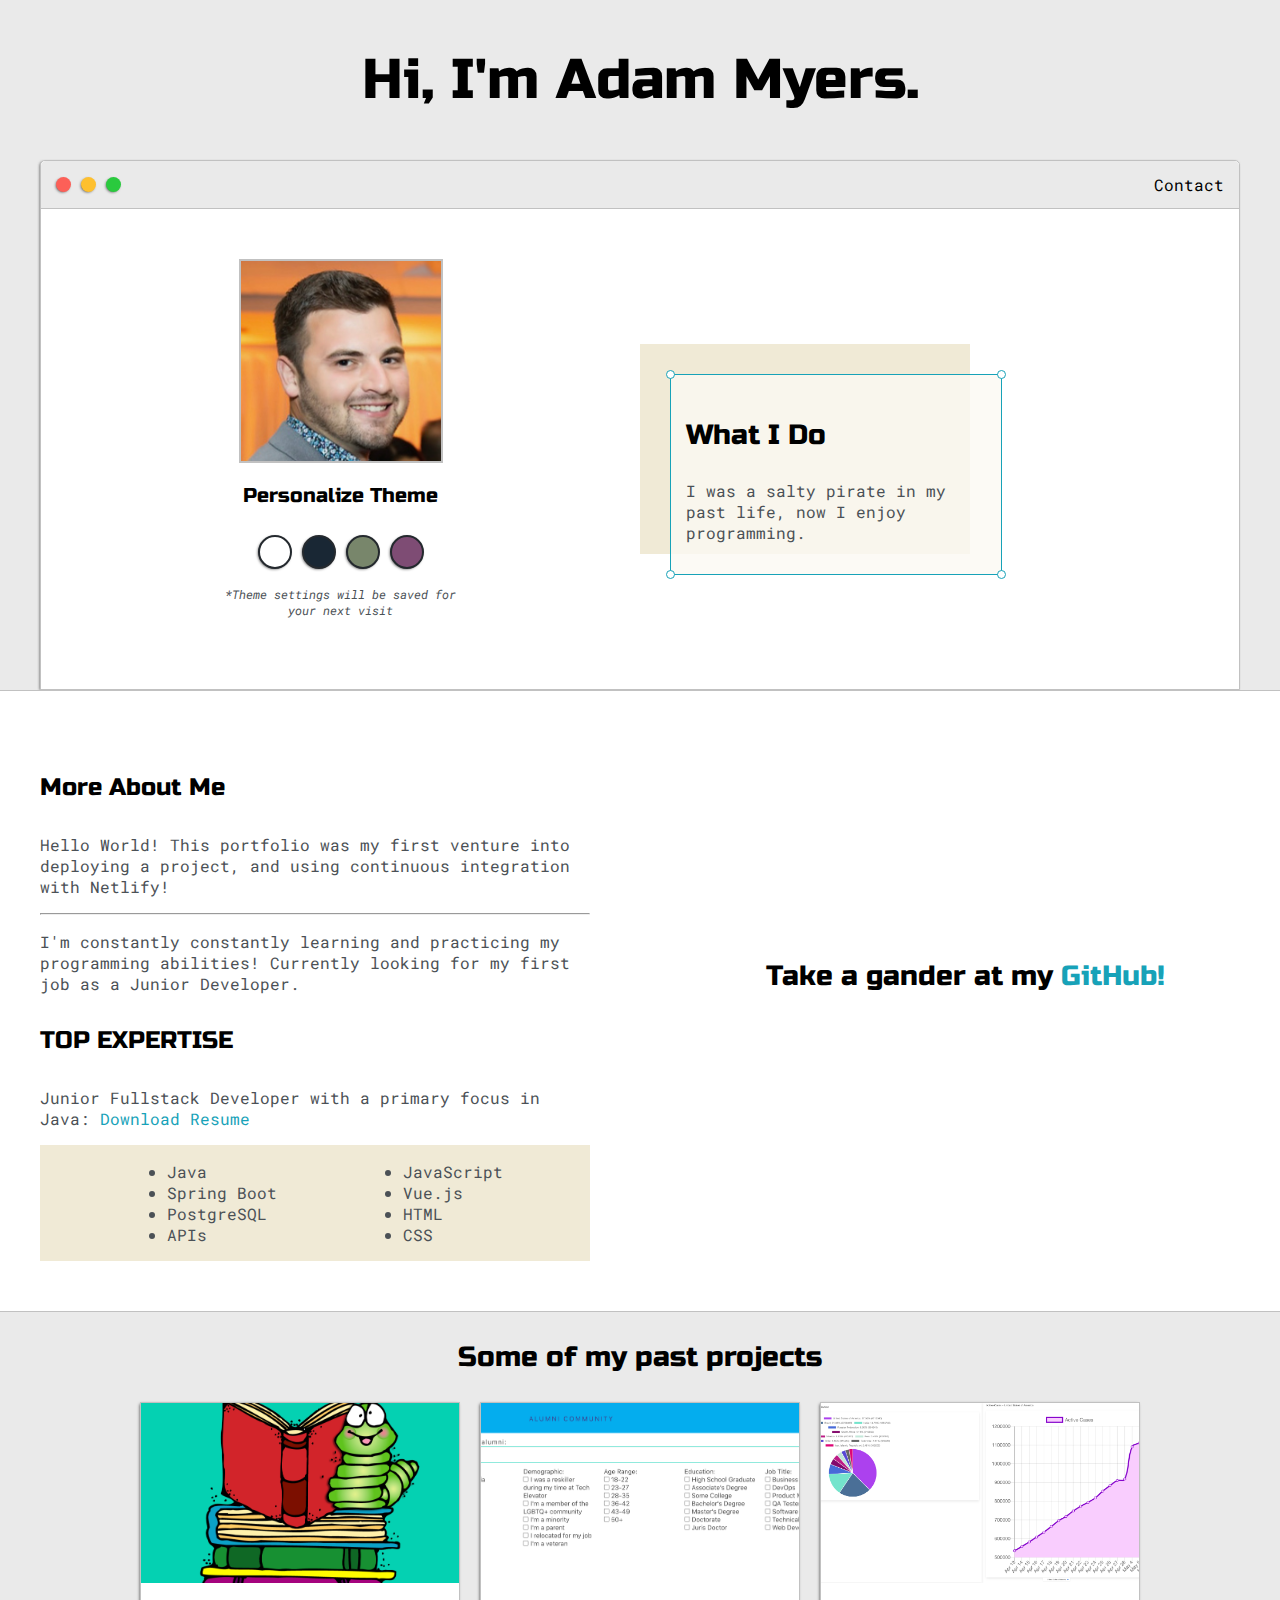
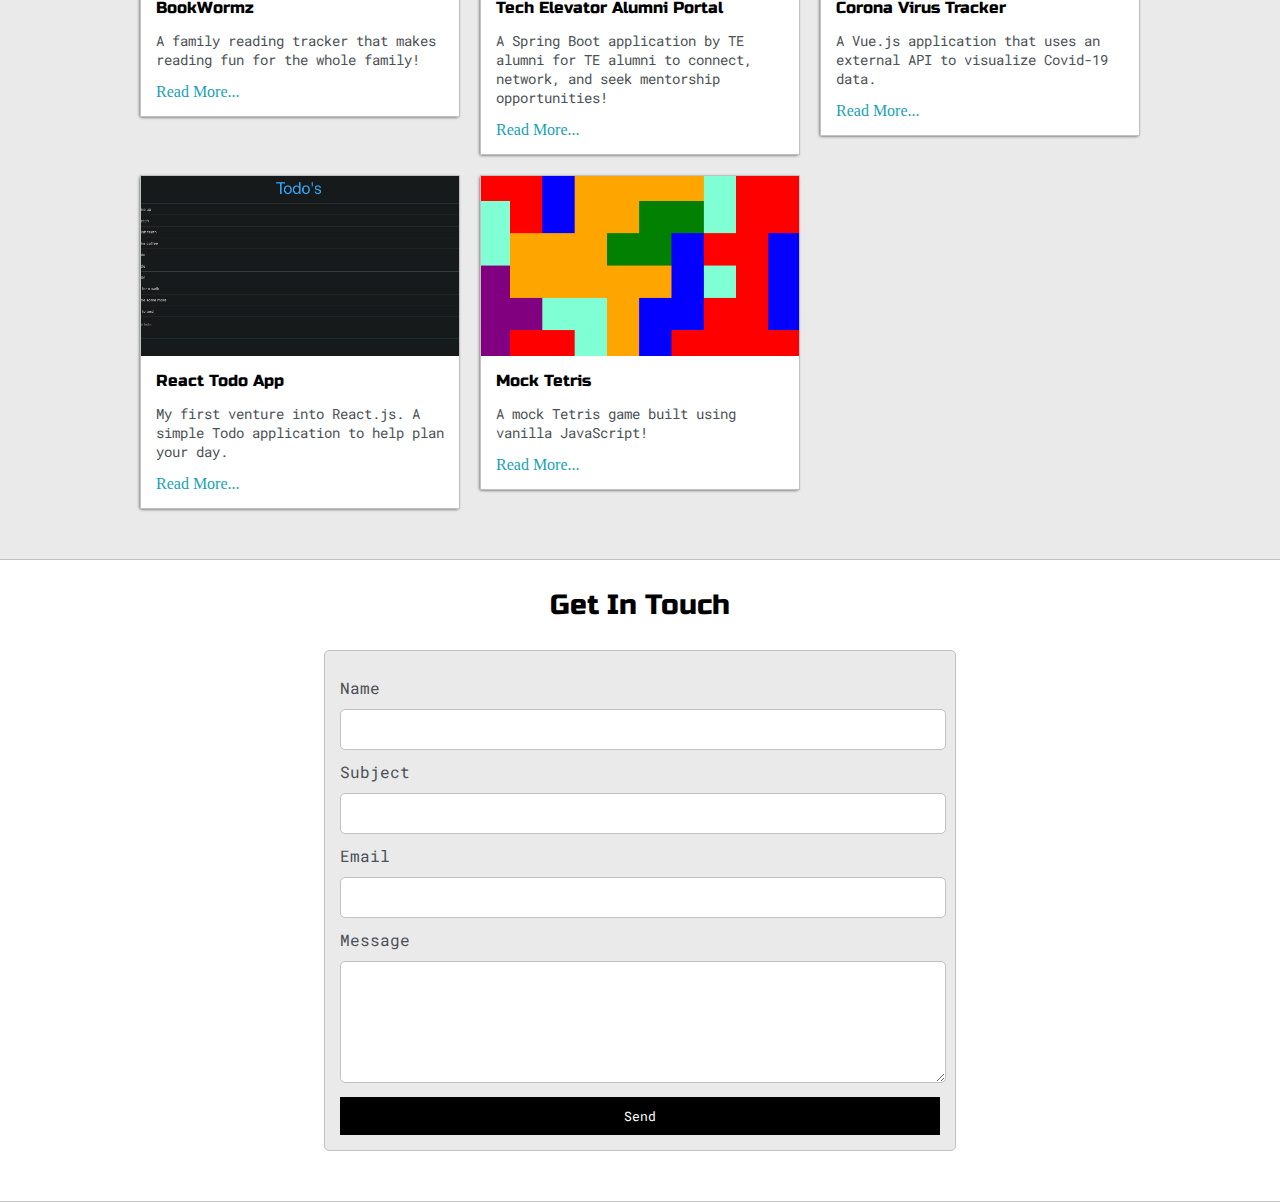
==== index.html @ 435aa977 "first commit" ====
<!DOCTYPE html>
<html>
    <head>
        <title>Adam Myers</title>
        <meta name="viewport" content="width=device-width,
         initial-scale=1, maximum-scale=1, minimum-scale=1" />

         <link href="https://fonts.googleapis.com/css2?family=Russo+One&display=swap" rel="stylesheet">
         <link href="https://fonts.googleapis.com/css2?family=Roboto+Mono:wght@500&family=Russo+One&display=swap" rel="stylesheet">

         <link rel="stylesheet" type="text/css" href="default.css">

         <link id="theme-style" rel="stylesheet" type="text/css" href="">
    </head>
    <body>
        <section class="s1">
            <div class="main-container">
                <div class="greeting-wrapper">
                <h1>Hi, I'm Adam Myers.</h1>
                </div>

                <div class="intro-wrapper">
                    <div class="nav-wrapper">
                        <div class="dots-wrapper">
                        <div id="dot-1" class="browser-dot"></div>
                        <div id="dot-2" class="browser-dot"></div>
                        <div id="dot-3" class="browser-dot"></div>
                        </div>

                        <ul id="navigation">
                            <li><a href="#">Contact</a></li>
                            </ul>
                        
                    </div>

                    <div class="left-column">
                        <img id="profile_pic" src="images/Adam.jpeg">
                        <h5 style="text-align: center; line-height: 0;">Personalize Theme</h5>
                        <div id="theme-options-wrapper">
                            <div data-mode="light" id="light-mode" class="theme-dot"></div>
                            <div data-mode="blue" id="blue-mode" class="theme-dot"></div>
                            <div data-mode="green" id="green-mode" class="theme-dot"></div>
                            <div data-mode="purple" id="purple-mode" class="theme-dot"></div>
                        </div>

                        <p id="settings-note">*Theme settings will be saved for <br>your next visit</p>
                    </div>

                    <div class="right-column">
                        <div id="preview-shadow">
                        <div id="preview">
                            <div id="corner-tl" class="corner"></div>
                            <div id="corner-tr" class="corner"></div>
                            <h3>What I Do</h3>
                            <p>I was a salty pirate in my past life, now I enjoy programming.</p>
                            <div id="corner-br" class="corner"></div>
                            <div id="corner-bl" class="corner"></div>
                        </div>
                        </div>
                    </div>
                </div>
            </div>
        </section>

        <section class="s2">
            <div class="main-container">

                <div class="about-wrapper">
                    <div class="about-me">
                        <h4>More About Me</h4>
                        <p>Hello World! This portfolio was my first venture into deploying a project, and using continuous integration with Netlify! </p>
                        <hr>
                        <p>I'm constantly constantly learning and practicing my programming abilities! 
                            Currently looking for my first job as a Junior Developer.
                        </p>
                        
                        
                        

                    <h4>TOP EXPERTISE</h4>

                    <p>Junior Fullstack Developer with a primary focus in Java: 
                        <a target="blank" href="resume.pdf">Download Resume</a> </p>
                    
                    <div id="skills">
                        <ul>
                            <li>Java</li>
                            <li>Spring Boot</li>
                            <li>PostgreSQL</li>
                            <li>APIs</li>

                        </ul>
                        <ul>
                            <li>JavaScript</li>
                            <li>Vue.js</li>
                            <li>HTML</li>
                            <li>CSS</li>
                        </ul>
                    </div>
                </div>
                        <div class="social-links">
                        <h3>Take a gander at my <a href="https://github.com/amyers93">GitHub!</a></h3>
                        <br>
                        <p></p>
                    </div>
                </div>
            </div>
        </section>

        <section class="s1">
            <div class="main-container">
                <h3 style="text-align: center;">
                    Some of my past projects</h3>

                <div class="post-wrapper">
                    <div>
                        <div class="post">
                            <img class="thumbnail" src="images/bookwormz-logo.jpeg">
                            <div class="post-preview">
                                <h6 class="post-title">BookWormz</h6>
                                <p class="post-intro">A family reading tracker that makes reading fun for the whole family!</p>
                                <a href="post1.html">Read More...</a>
                            </div>
                        </div>
                    </div>

                    <div>
                        <div class="post">
                            <img class="thumbnail" src="images/teportal-search.jpeg">
                            <div class="post-preview">
                                <h6 class="post-title">Tech Elevator Alumni Portal</h6>
                                <p class="post-intro">A Spring Boot application by TE alumni for TE alumni to connect, network, and seek mentorship opportunities!</p>
                                <a href="#">Read More...</a>
                            </div>
                        </div>
                    </div>

                    <div>
                        <div class="post">
                            <img class="thumbnail" src="images/covid-app.jpeg">
                            <div class="post-preview">
                                <h6 class="post-title">Corona Virus Tracker</h6>
                                <p class="post-intro">A Vue.js application that uses an external API to visualize Covid-19 data.</p>
                                <a href="#">Read More...</a>
                            </div>
                        </div>
                    </div>

                    <div>
                        <div class="post">
                            <img class="thumbnail" src="images/react-todo-filled.jpeg">
                            <div class="post-preview">
                                <h6 class="post-title">React Todo App</h6>
                                <p class="post-intro">My first venture into React.js.  A simple Todo application to help plan your day.</p>
                                <a href="#">Read More...</a>
                            </div>
                        </div>
                    </div>

                    <div>
                        <div class="post">
                            <img class="thumbnail" src="images/jstetris-close-up.jpeg">
                            <div class="post-preview">
                                <h6 class="post-title">Mock Tetris</h6>
                                <p class="post-intro">A mock Tetris game built using vanilla JavaScript!</p>
                                <a href="#">Read More...</a>
                            </div>
                        </div>
                    </div>

                </div>
            </div>
        </section>

        <section class="s2">
            <div class="main-container">
                <h3 style="text-align: center;">Get In Touch</h3>

                <form id="contact-form">
                    <label>Name</label>
                    <input class="input-field" type="text" name="name">

                    <label>Subject</label>
                    <input class="input-field" type="text" name="subject">

                    <label>Email</label>
                    <input class="input-field" type="text" name="email">

                    <label>Message</label>
                    <textarea class="input-field" name="message">
                    </textarea>

                    <input id="submit-btn" type="submit" value="Send">
                </form>
            </div>
        </section>

        <script type="text/javascript" src="script.js"></script>

    </body>
</html>
---- default.css ----
:root {
    --mainColor: #eaeaea;
    --secondaryColor: #fff;

    --borderColor: #c1c1c1;

    --mainText: black;
    --secondaryText: #4b5156;

    --themeDotBorder: #24292e;

    --previewBg: rgba(251, 249, 243, 0.8);
    --previewShadow: #f0ead6; 

    --buttonColor: black;
}


html, body {
    padding: 0;
    margin: 0;
}

body * {
    transition: 0.3s;
}

h1, h2, h3, h4, h5, h6, strong {
    color: var(--mainText);
    font-family: 'Russo One', sans-serif;
    font-weight: 500;
}

p, li, span, label, input, textarea {
    color: var(--secondaryText);
    font-family: 'Roboto Mono', monospace;
}

a {
    text-decoration: none;
    color: #17a2b8;
}

h1 { font-size: 56px; }
h2 { font-size: 36px; }
h3 { font-size: 28px; }
h4 { font-size: 24px; }
h5 { font-size: 20px; }
h6 { font-size: 16px; }

.s1 {
    background-color: var(--mainColor);
    border-bottom: 1px solid var(--borderColor);
    overflow: auto;
}

.s2 {
    background-color: var(--secondaryColor);
    border-bottom: 1px solid var(--borderColor);
    overflow: auto;
}

.main-container {
    width: 1200px;
    margin: 0 auto;
}

.greeting-wrapper {
    display: grid;
    text-align: center;
    align-content: center;
    
    min-height: 10em;
}

.intro-wrapper {
    background-color: var(--secondaryColor);
    border: 1px solid var(--borderColor);
    border-radius: 5px 5px 0 0;

    -webkit-box-shadow: -1px 1px 3px -1px rgba(0,0,0,0.75);
    -moz-box-shadow: -1px 1px 3px -1px rgba(0,0,0,0.75);
    box-shadow: -1px 1px 3px -1px rgba(0,0,0,0.75);

    display: grid;
    grid-template-columns: 1fr 1fr;
    grid-template-rows: 3em 30em;
    grid-template-areas: 
        'nav-wrapper nav-wrapper'
        'left-column right-column'
    ;
}

.nav-wrapper {
    grid-area: nav-wrapper;
    border-bottom: 1px solid var(--borderColor);
    display: flex;
    justify-content: space-between;
    align-items: center;
    background-color: var(--mainColor);
    border-radius: 5px 5px 0 0;
}

#navigation a {
    color: var(--mainText);
}

#navigation {
    margin: 0;
    padding: 10px;
}

#navigation li {
    display: inline-block;
    margin-right: 5px;
    margin-left: 5px;
}

.dots-wrapper {
    display: flex;
    padding: 10px;
}

#dot-1 {
    background-color: #FC6058;
}

#dot-2 {
    background-color: #FEC02F;
}

#dot-3 {
    background-color: #2ACA3E;
}

.browser-dot {
    background-color: black;
    height: 15px;
    width: 15px;
    border-radius: 50%;
    margin: 5px;

    -webkit-box-shadow: -1px 1px 3px -1px rgba(0,0,0,0.75);
    -moz-box-shadow: -1px 1px 3px -1px rgba(0,0,0,0.75);
    box-shadow: -1px 1px 3px -1px rgba(0,0,0,0.75);
}

.left-column {
    grid-area: left-column;
    padding-top: 50px;
    padding-bottom: 50px;
}

#profile_pic {
    display: block;
    margin: 0 auto;

    height: 200px;
    width: 200px;
    object-fit: cover;
    border: 2px solid var(--borderColor)
}

#theme-options-wrapper {
    display: flex;
    justify-content: center;
}

.theme-dot {
    height: 30px;
    width: 30px;
    background-color: black;
    border-radius: 50%;

    margin: 5px;
    border: 2px solid var(--themeDotBorder);

    -webkit-box-shadow: -1px 1px 3px -1px rgba(0,0,0,0.75);
    -moz-box-shadow: -1px 1px 3px -1px rgba(0,0,0,0.75);
    box-shadow: -1px 1px 3px -1px rgba(0,0,0,0.75);

    cursor: pointer;
    
}

.theme-dot:hover {
    border-width: 5px;
}

#light-mode {
    background-color: #fff;
}

#blue-mode {
    background-color: #192734;
}

#green-mode {
    background-color: #78866b;
}

#purple-mode {
    background-color: #7e4c74;
}

#settings-note {
    font-size: 12px;
    font-style: italic;
    text-align: center;
}

.right-column {
    grid-area: right-column;
    display: grid;
    align-content: center;
    padding-top: 50px;
    padding-bottom: 50px;
}

#preview-shadow {
    background-color: var(--previewShadow);
    width: 300px;
    height: 180px;
    padding-left: 30px;
    padding-top: 30px;
}

#preview {
    width: 300px;
    border: 1.5px solid #17a2b8;
    background-color: var(--previewBg);
    padding: 15px;
    position: relative;
}

.corner {
    width: 7px;
    height: 7px;
    border-radius: 50%;
    border: 1.5px solid #17a2b8;
    background-color: #fff;
    position: absolute;
}

#corner-tl {
    top: -5px;
    left: -5px;
}

#corner-tr {
    top: -5px;
    right: -5px;
}

#corner-br {
    bottom: -5px;
    right: -5px;
}

#corner-bl {
    bottom: -5px;
    left: -5px;
}

.about-wrapper {
    display: grid;
    grid-template-columns: repeat(auto-fit, minmax(320px, 1fr));
    padding-bottom: 50px;
    padding-top: 50px;
    gap: 100px;
}

#skills {
    display: flex;
    justify-content: space-evenly;
    background-color: var(--previewShadow);
}

.social-links {
    display: grid;
    align-content: center;
    text-align: center;
}

#social_img {
    width: 100%;
}

.post-wrapper {
    display: grid;
    grid-template-columns: repeat(auto-fit, 320px);
    gap: 20px;
    justify-content: center;
    padding-bottom: 50px;
}

.post {
    border: 1px solid var(--borderColor);
    -webkit-box-shadow: -1px 1px 3px -1px rgba(0,0,0,0.75);
    -moz-box-shadow: -1px 1px 3px -1px rgba(0,0,0,0.75);
    box-shadow: -1px 1px 3px -1px rgba(0,0,0,0.75);
}

.thumbnail {
    display: block;
    width: 100%;
    height: 180px;
    object-fit: cover;
}

.post-preview {
    background-color: #fff;
    padding: 15px;
}

.post-title {
    color: black;
    margin: 0;
}

.post-intro {
    color: #4b5156;
    font-size: 14px;
}

#contact-form {
    display: block;
    max-width: 600px;
    margin: 0 auto;
    border: 1px solid var(--borderColor);
    padding: 15px;
    border-radius: 5px;
    background-color: var(--mainColor);
    margin-bottom: 50px;
}

#contact-form label {
    line-height: 2.7em;
}

#contact-form textarea {
    min-height: 100px;
    font-size: 14px;
}

.input-field {
    width: 100%;
    padding-top: 10px;
    padding-bottom: 10px;
    background-color: var(--secondaryColor);
    border-radius: 5px;
    border: 1px solid var(--borderColor);
    font-size: 14px;
}

#submit-btn {
    margin-top: 10px;
    width: 100%;
    padding-top: 10px;
    padding-bottom: 10px;
    color: #fff;
    background-color: var(--buttonColor);
    border: none;
}

@media screen and (max-width: 1200px) {
    .main-container {
        width: 95%;
    }
}

@media screen and (max-width: 800px) {
    .intro-wrapper {
        grid-template-columns: 1fr;
        grid-template-areas:
        'nav-wrapper'
        'left-column'
        'right-column'
        ;
    }

    .right-column {
        justify-content: center;
    }

}
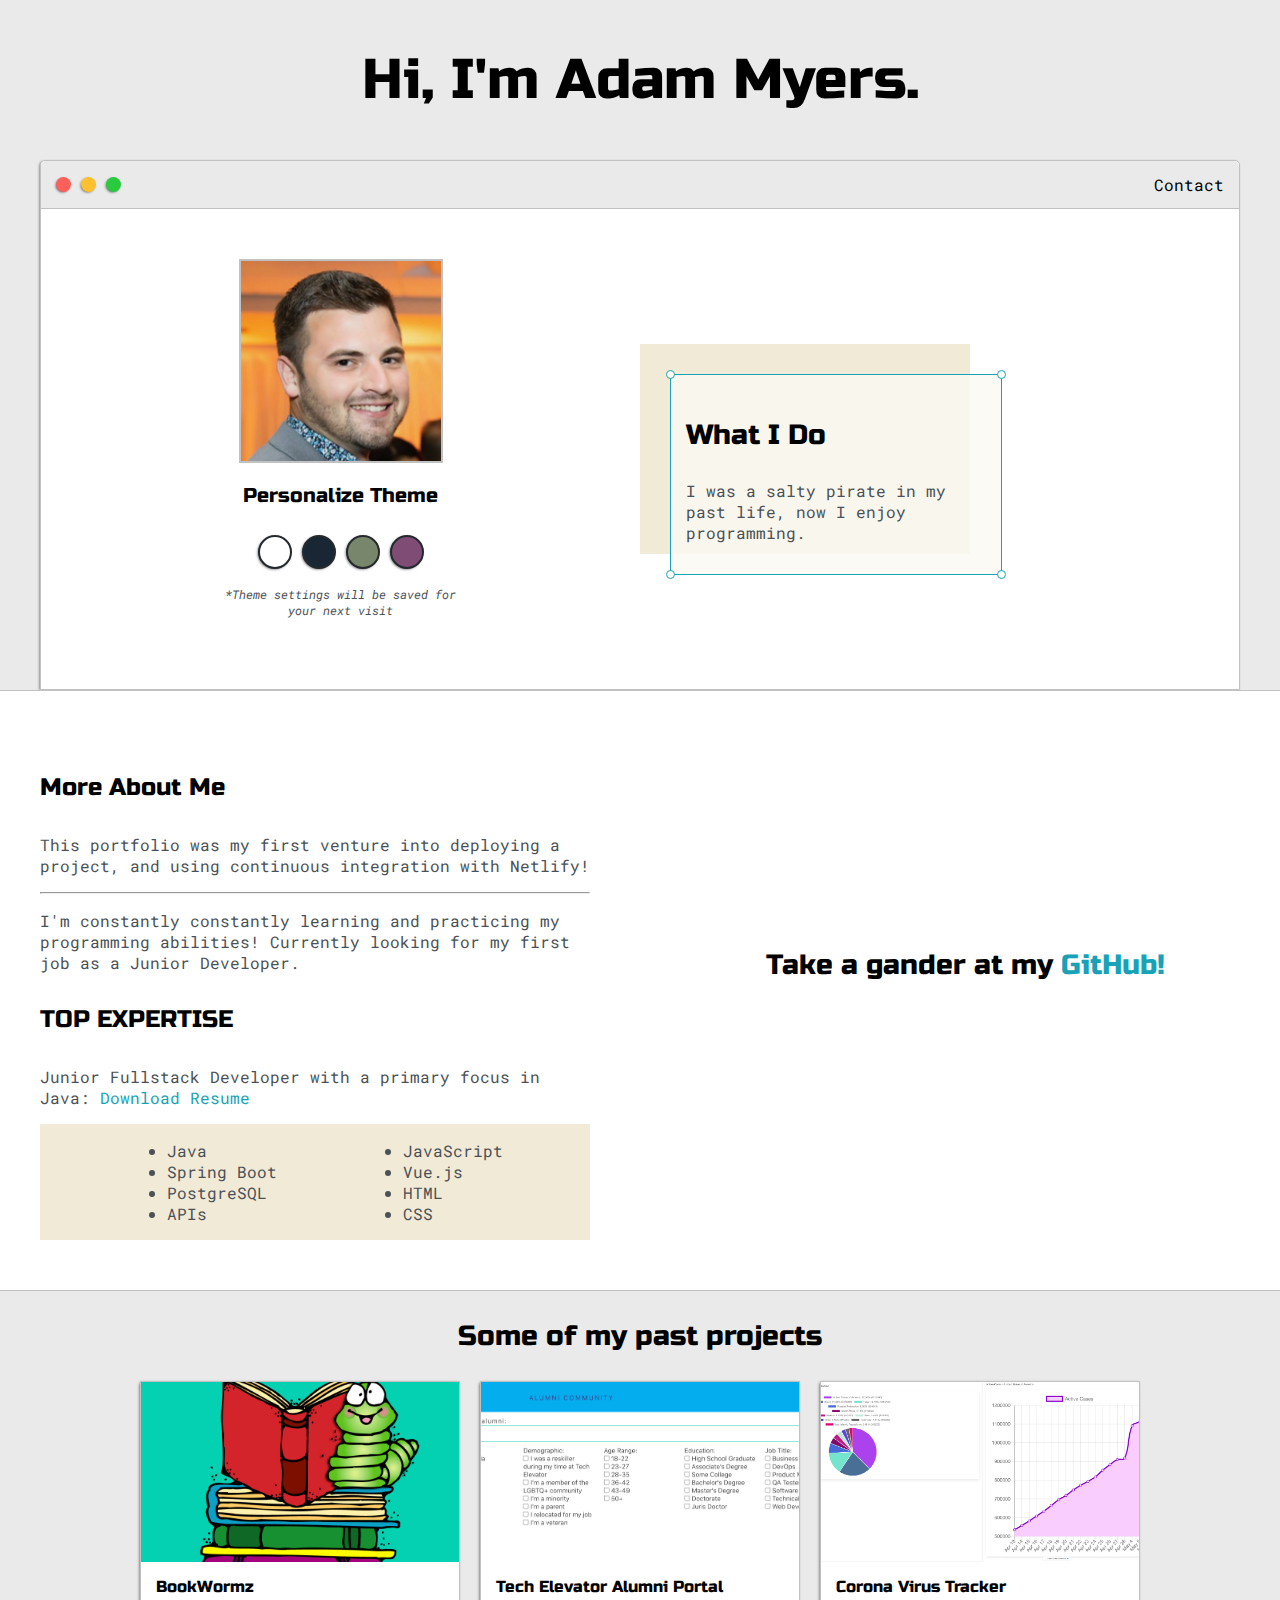
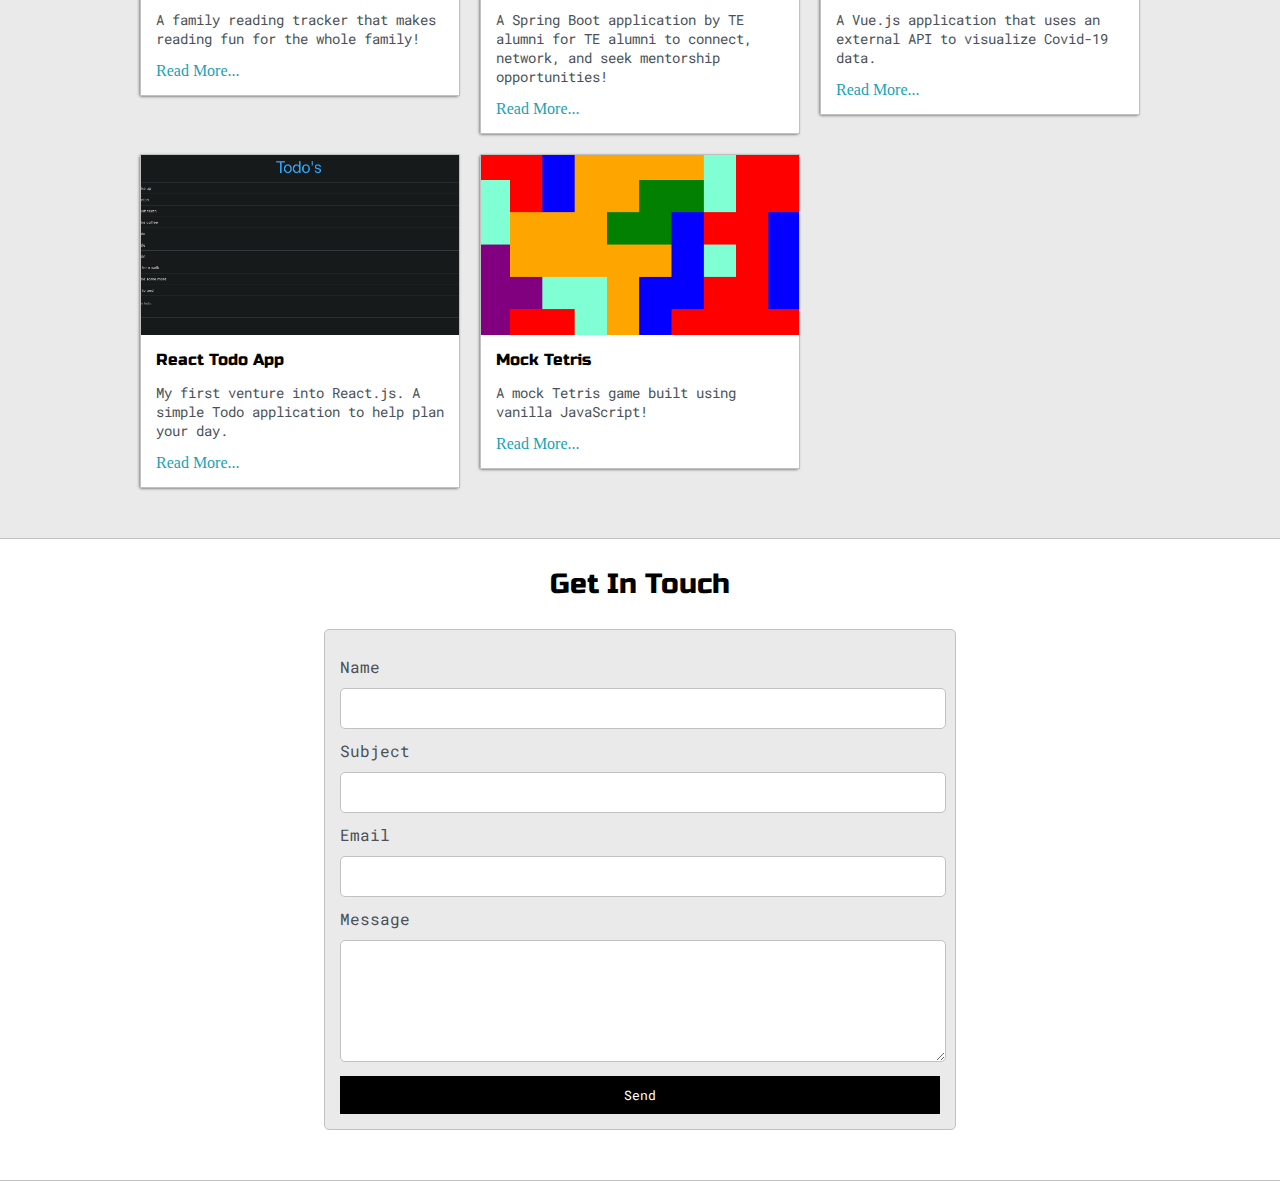
==== commit ae4f748f: "testing CI" ====
--- a/index.html
+++ b/index.html
@@ -68,7 +68,7 @@
                 <div class="about-wrapper">
                     <div class="about-me">
                         <h4>More About Me</h4>
-                        <p>Hello World! This portfolio was my first venture into deploying a project, and using continuous integration with Netlify! </p>
+                        <p>This portfolio was my first venture into deploying a project, and using continuous integration with Netlify! </p>
                         <hr>
                         <p>I'm constantly constantly learning and practicing my programming abilities! 
                             Currently looking for my first job as a Junior Developer.
